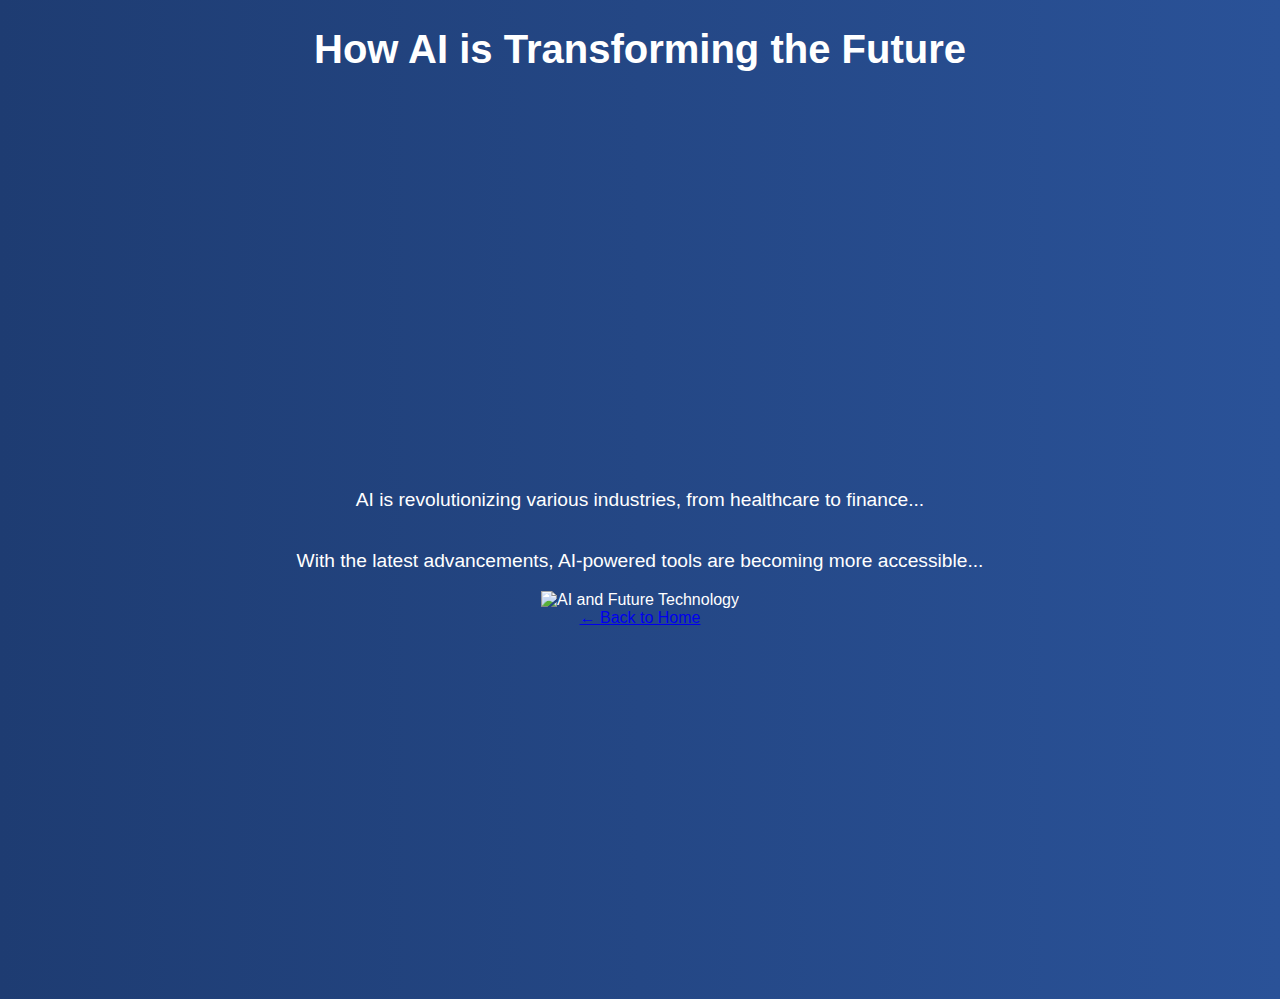
==== article1.html @ 6f7ab01b "Added article pages" ====
<!DOCTYPE html>
<html lang="en">
<head>
    <meta charset="UTF-8">
    <meta name="viewport" content="width=device-width, initial-scale=1.0">
    <meta name="description" content="Discover how AI is revolutionizing industries like healthcare, finance, and more.">
    <meta name="keywords" content="AI, Artificial Intelligence, Future of AI, AI Trends">
    <title>How AI is Transforming the Future</title>
    <link rel="stylesheet" href="style.css">
</head>
<body>
    <header>
        <h1>How AI is Transforming the Future</h1>
    </header>
    <main class="container">
        <p>AI is revolutionizing various industries, from healthcare to finance...</p>
        <p>With the latest advancements, AI-powered tools are becoming more accessible...</p>
        <img src="ai-future.jpg" alt="AI and Future Technology">
        <a href="index.html">← Back to Home</a>
    </main>
</body>
</html>
---- style.css ----
/* 🌟 グローバルスタイル */
body {
    margin: 0;
    padding: 0;
    font-family: Arial, sans-serif;
    background: linear-gradient(to right, #1E3C72, #2A5298);
    color: white;
    text-align: center;
}

/* 背景画像 */
.background {
    position: absolute;
    top: 0;
    left: 0;
    width: 100%;
    height: 100%;
    background: url('https://source.unsplash.com/1600x900/?technology,abstract') no-repeat center center/cover;
    opacity: 0.7;
    z-index: -1;
}

/* コンテナのレイアウト */
.container {
    position: relative;
    height: 100vh;
    display: flex;
    justify-content: center;
    align-items: center;
    flex-direction: column;
}

/* ヒーローセクション */
.hero {
    background: rgba(255, 255, 255, 0.1);
    padding: 40px;
    border-radius: 15px;
    backdrop-filter: blur(10px);
    animation: fadeIn 1.5s ease-in-out;
}

h1 {
    font-size: 2.5em;
    font-weight: bold;
}

p {
    font-size: 1.2em;
}

/* ボタンのスタイル */
.button {
    margin-top: 20px;
    padding: 15px 30px;
    background: #FF6B6B;
    color: white;
    font-size: 1.2em;
    border: none;
    border-radius: 10px;
    cursor: pointer;
    transition: background 0.3s ease-in-out;
}

.button:hover {
    background: #FF3B3B;
}

/* 記事セクション */
#blog {
    margin-top: 50px;
    padding: 20px;
    background: rgba(255, 255, 255, 0.1);
    border-radius: 10px;
    max-width: 800px;
    margin-left: auto;
    margin-right: auto;
}

article {
    margin: 20px 0;
    padding: 15px;
    background: rgba(255, 255, 255, 0.2);
    border-radius: 8px;
    text-align: left;
}

article h3 {
    margin-top: 0;
    color: #FFD700;
}

article p {
    color: #F8F9FA;
}

article a {
    display: inline-block;
    margin-top: 10px;
    padding: 10px;
    background: #1E90FF;
    color: white;
    text-decoration: none;
    border-radius: 5px;
    transition: background 0.3s ease-in-out;
}

article a:hover {
    background: #007BFF;
}

/* フッター */
footer {
    margin-top: 30px;
    padding: 10px;
    background: rgba(0, 0, 0, 0.5);
    color: white;
}

/* フェードインアニメーション */
@keyframes fadeIn {
    from { opacity: 0; transform: translateY(-20px); }
    to { opacity: 1; transform: translateY(0); }
}
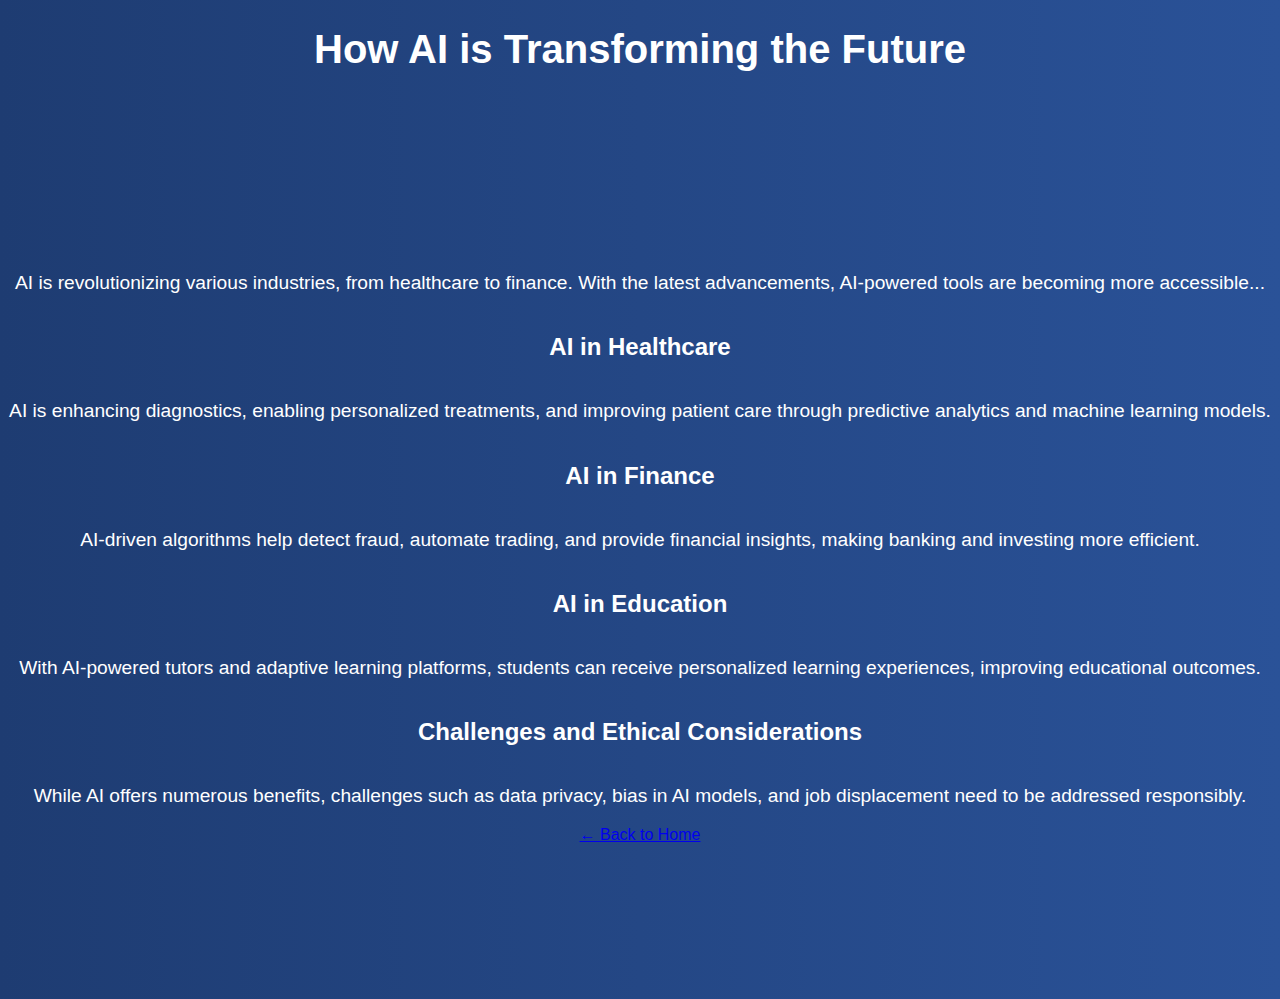
==== commit b7eaf9ae: "Added article pages" ====
--- a/article1.html
+++ b/article1.html
@@ -3,8 +3,8 @@
 <head>
     <meta charset="UTF-8">
     <meta name="viewport" content="width=device-width, initial-scale=1.0">
-    <meta name="description" content="Discover how AI is revolutionizing industries like healthcare, finance, and more.">
-    <meta name="keywords" content="AI, Artificial Intelligence, Future of AI, AI Trends">
+    <meta name="description" content="Explore how AI is revolutionizing industries like healthcare, finance, and education. Learn about AI-powered advancements shaping our future.">
+    <meta name="keywords" content="AI, Artificial Intelligence, Future of AI, AI Trends, AI Revolution">
     <title>How AI is Transforming the Future</title>
     <link rel="stylesheet" href="style.css">
 </head>
@@ -13,9 +13,20 @@
         <h1>How AI is Transforming the Future</h1>
     </header>
     <main class="container">
-        <p>AI is revolutionizing various industries, from healthcare to finance...</p>
-        <p>With the latest advancements, AI-powered tools are becoming more accessible...</p>
-        <img src="ai-future.jpg" alt="AI and Future Technology">
+        <p>AI is revolutionizing various industries, from healthcare to finance. With the latest advancements, AI-powered tools are becoming more accessible...</p>
+
+        <h2>AI in Healthcare</h2>
+        <p>AI is enhancing diagnostics, enabling personalized treatments, and improving patient care through predictive analytics and machine learning models.</p>
+
+        <h2>AI in Finance</h2>
+        <p>AI-driven algorithms help detect fraud, automate trading, and provide financial insights, making banking and investing more efficient.</p>
+
+        <h2>AI in Education</h2>
+        <p>With AI-powered tutors and adaptive learning platforms, students can receive personalized learning experiences, improving educational outcomes.</p>
+
+        <h2>Challenges and Ethical Considerations</h2>
+        <p>While AI offers numerous benefits, challenges such as data privacy, bias in AI models, and job displacement need to be addressed responsibly.</p>
+
         <a href="index.html">← Back to Home</a>
     </main>
 </body>
